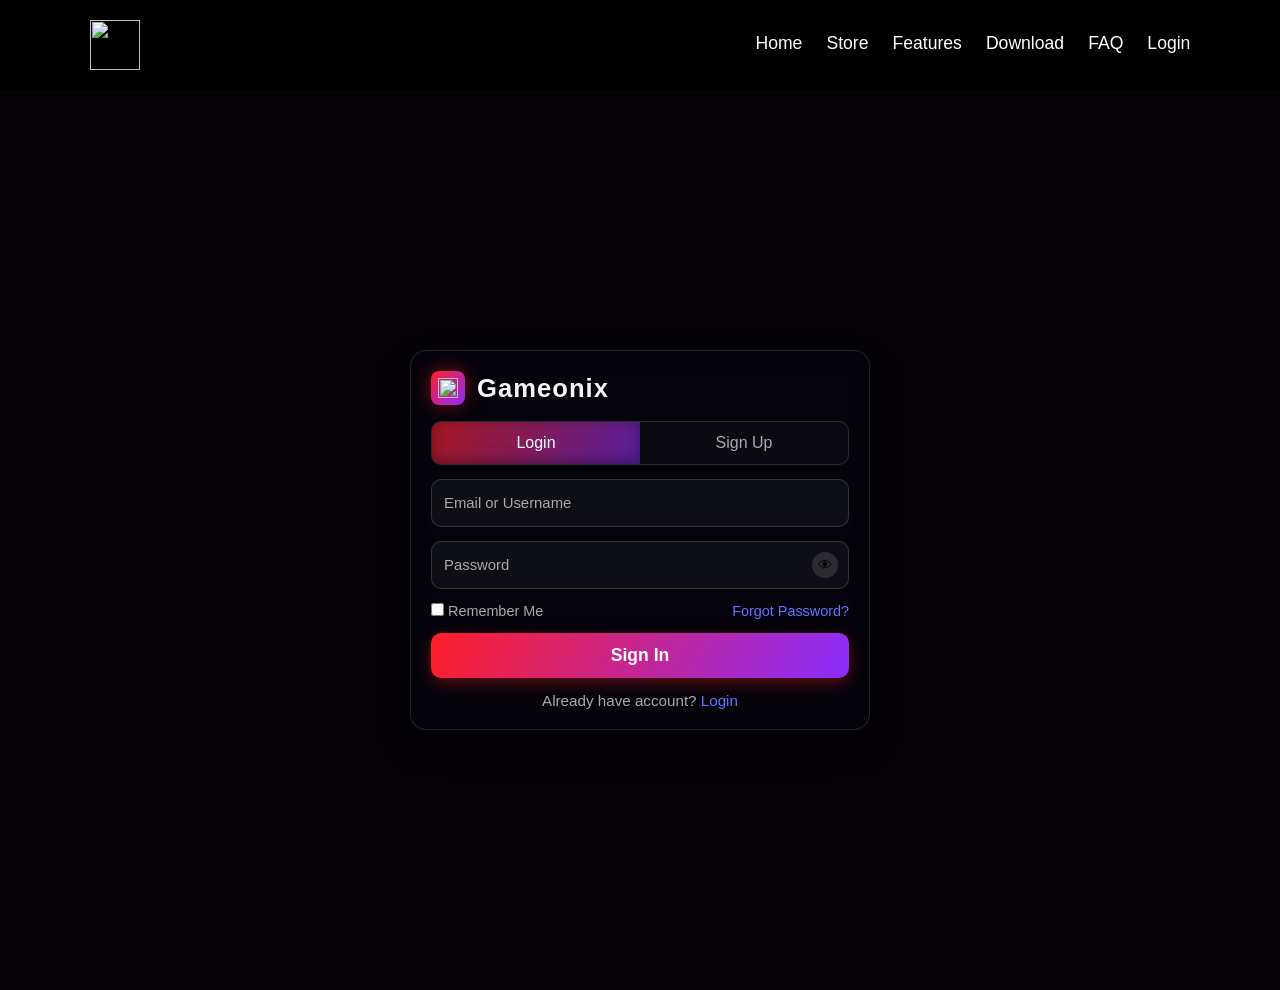
==== login.html @ 863b0ba2 "login page created" ====
<!DOCTYPE html>
<html lang="en">
<head>
    <meta charset="UTF-8">
    <meta name="viewport" content="width=device-width, initial-scale=1.0">
    <title>Gameonix - Login / Sign Up</title>
    <link rel="stylesheet" href="login.css">
</head>
<body>
    <div class="page-bg"></div>

    <nav>
            <div id="logo">
                <img src="https://gameonix.in/web/gameonix/images/gameonix_favicon.png" alt="">
            </div>
            <div id="links">
                <div class="link_option">
                    <a href="#hero" class="link_name">Home</a>
                    <div class="link_underline"></div>
                </div>
                <div class="link_option">
                    <a href="store.html" class="link_name">Store</a>
                    <div class="link_underline"></div>
                </div>
                <div class="link_option">
                    <a href="#why_choose_gameonix" class="link_name">Features</a>
                    <div class="link_underline"></div>
                </div>
                <div class="link_option">
                    <a href="#download_gameonix" class="link_name">Download</a>
                    <div class="link_underline"></div>
                </div>
                <div class="link_option">
                    <a href="#questions" class="link_name">FAQ</a>
                    <div class="link_underline"></div>
                </div>
                <div class="link_option">
                    <a href="login.html" class="link_name">Login</a>
                    <div class="link_underline"></div>
                </div>
                <div class="nav_menu_icon">
                    <i class="ri-menu-line"></i>
                </div>
            </div>
    </nav>

    <main class="auth-wrap">
        <div class="card">
            <header class="brand">
                <span class="logo">
                    <img src="https://gameonix.in/web/gameonix/images/gameonix_favicon.png" alt="">
                </span>
                <h1>Gameonix</h1>
            </header>

            <div class="tab-header">
                <button id="tab-login" class="tab active" type="button">Login</button>
                <button id="tab-signup" class="tab" type="button">Sign Up</button>
            </div>

            <div class="form-pane" id="pane-login">
                <form id="login-form" class="form" autocomplete="off">
                    <div class="field">
                        <input id="login-username" name="username" type="text" required minlength="3" placeholder=" ">
                        <label for="login-username">Email or Username</label>
                    </div>
                    <div class="field">
                        <input id="login-password" name="password" type="password" required minlength="6" placeholder=" ">
                        <label for="login-password">Password</label>
                        <button type="button" class="eye" data-target="login-password" title="Show/Hide password"></button>
                    </div>
                    <div class="form-row">
                        <label><input id="remember-me" name="remember" type="checkbox"> Remember Me</label>
                        <a class="link">Forgot Password?</a>
                    </div>
                    <button id="login-submit" class="btn submit">Sign In</button>
                </form>
            </div>

            <div class="form-pane hidden" id="pane-signup">
                <form id="signup-form" class="form" autocomplete="off">
                    <div class="field">
                        <input id="signup-name" name="name" type="text" required minlength="2" placeholder=" ">
                        <label for="signup-name">Full Name</label>
                    </div>
                    <div class="field">
                        <input id="signup-email" name="email" type="email" required placeholder=" ">
                        <label for="signup-email">Email</label>
                    </div>
                    <div class="field">
                        <input id="signup-username" name="username" type="text" required minlength="3" placeholder=" ">
                        <label for="signup-username">Username</label>
                    </div>
                    <div class="field">
                        <input id="signup-password" name="password" type="password" required minlength="6" placeholder=" ">
                        <label for="signup-password">Password</label>
                        <button type="button" class="eye" data-target="signup-password" title="Show/Hide password"></button>
                    </div>
                    <button id="signup-submit" class="btn submit">Create Account</button>
                </form>
            </div>

            <div class="alt-action">Already have account? <a id="switch-login" class="link">Login</a></div>
        </div>
    </main>

    <div id="toast" class="toast hidden" role="status" aria-live="polite">Loading...</div>

    <script src="login.js"></script>
</body>
</html>
---- login.css ----
* {
    margin: 0;
    padding: 0;
    box-sizing: border-box;
}

:root {
    --bg: #050208;
    --panel: rgba(5, 6, 14, 0.6);
    --panel-border: rgba(255, 255, 255, 0.12);
    --accent: #ff1e26;
    --accent2: #8a2dff;
    --text: #f5f5f5;
    --muted: #aaa;
    --shadow: 0 15px 35px rgba(0, 0, 0, 0.45);
}

html,
body {
    width: 100%;
    height: 100%;
    font-family: 'Segoe UI', Roboto, Arial, sans-serif;
    color: var(--text);
    background: var(--bg);
    overflow: auto;
}

.page-bg {
    position: fixed;
    inset: 0;
    background: radial-gradient(circle at 20% 30%, rgba(255, 0, 15, 0.35), transparent 50%),
        radial-gradient(circle at 80% 20%, rgba(138, 45, 255, 0.30), transparent 45%),
        linear-gradient(120deg, #0d0b14 0%, #040209 55%, #10000f 100%);
    z-index: -1;
    filter: blur(1px);
}

nav {
    height: 10vh;
    width: 100%;
    background-color: #000;
    display: flex;
    justify-content: space-between;
    align-items: center;
    padding: 0 7vw;
    position: sticky;
    top: 0;
    left: 0;
    z-index: 100;
}

nav #logo {
    height: 50px;
    width: 50px;
    background-color: #000;
    display: flex;
    justify-content: center;
    align-items: center;
}

#logo img {
    height: 100%;
    width: 100%;
    object-fit: cover;
}

nav #links {
    display: flex;
    justify-content: center;
    align-items: center;
    gap: 1.5rem;
}

.link_option {
    /* background-color: tomato; */
    display: flex;
    flex-direction: column;
    justify-content: center;
    align-items: center;
    cursor: pointer;
}

.link_option .link_underline {
    height: 3px;
    width: 0%;
    background-color: #ff0000;
    transition: all 0.3s ease-in-out;
}

.link_name {
    font-size: 1.1rem;
    color: #fff;
    font-weight: 500;
    text-decoration: none;
    transition: all 0.3s ease-in-out;
}

.link_option:hover .link_underline {
    width: 100%;
}

.link_option:hover .link_name {
    color: #ff0000;
}

.nav_menu_icon {
    width: 40px;
    height: 40px;
    /* background-color: red; */
    /* display: flex; */
    justify-content: center;
    align-items: center;
    display: none;
}

.nav_menu_icon i {
    color: #fff;
    font-size: 1.7rem;
    cursor: pointer;
}

#responsive_navbar {
    width: 250px;
    height: 100vh;
    background-color: #000;
    position: fixed;
    right: 0;
    z-index: 100;
    display: flex;
    flex-direction: column;
    padding: 1.8rem;
    gap: 1.5rem;
    transform: translateX(110%);
    transition: all ease 0.3s;
}

#responsive_navbar a {
    text-decoration: none;
    color: #fff;
    font-size: 1.1rem;
}

@media (max-width: 1070px) {
    nav {
        padding: 0 2vw;
    }
}

@media (max-width: 767px) {
    .link_option {
        display: none;
    }

    .nav_menu_icon {
        display: flex;
    }
}

.auth-wrap {
    min-height: 100vh;
    display: flex;
    justify-content: center;
    align-items: center;
    padding: 20px;
}

.card {
    width: min(100%, 460px);
    background: var(--panel);
    border: 1px solid var(--panel-border);
    border-radius: 16px;
    backdrop-filter: blur(14px);
    box-shadow: var(--shadow);
    padding: 20px;
}

.brand {
    display: flex;
    align-items: center;
    gap: 12px;
    margin-bottom: 16px;
}

.brand .logo {
    width: 34px;
    height: 34px;
    border-radius: 8px;
    background: linear-gradient(135deg, var(--accent), var(--accent2));
    display: grid;
    place-items: center;
    font-weight: bold;
    color: #fff;
    box-shadow: 0 0 20px rgba(255, 30, 38, 0.45);
}

.brand .logo img {
    width: 20px;
    height: 20px;
}


.brand h1 {
    font-size: 1.6rem;
    letter-spacing: 0.04em;
}

.tab-header {
    display: grid;
    grid-template-columns: 1fr 1fr;
    margin-bottom: 14px;
    background: rgba(255, 255, 255, 0.03);
    border: 1px solid rgba(255, 255, 255, 0.13);
    border-radius: 10px;
    overflow: hidden;
}

.tab {
    background: transparent;
    border: none;
    color: var(--muted);
    padding: 12px 15px;
    font-size: 1rem;
    cursor: pointer;
    transition: 0.2s all ease;
}

.tab.active {
    background: linear-gradient(120deg, rgba(255, 30, 38, 0.65), rgba(138, 45, 255, 0.6));
    color: #fff;
    box-shadow: inset 0 -3px 15px rgba(0, 0, 0, 0.35);
}

.form-pane {
    animation: fadeIn 0.25s ease;
}

.hidden {
    display: none !important;
}

.form {
    display: grid;
    gap: 14px;
}

.field {
    position: relative;
    border-radius: 10px;
    border: 1px solid rgba(255, 255, 255, 0.15);
    background: rgba(20, 20, 28, 0.7);
    overflow: hidden;
    transition: border-color 0.2s ease;
}

.field input {
    width: 100%;
    border: 0;
    outline: none;
    background: transparent;
    color: #fff;
    font-size: 1rem;
    padding: 14px 44px 14px 14px;
}

.field label {
    position: absolute;
    left: 12px;
    top: 50%;
    transform: translateY(-50%);
    color: var(--muted);
    font-size: 0.93rem;
    pointer-events: none;
    transition: 0.2s all ease;
}

.field input:focus + label,
.field input:not(:placeholder-shown) + label {
    top: 8px;
    left: 10px;
    font-size: 0.75rem;
    color: #aaa;
    background: rgba(5, 6, 14, 0.85);
    padding: 1px 6px;
    border-radius: 4px;
}

.field .eye {
    position: absolute;
    right: 10px;
    top: 50%;
    transform: translateY(-50%);
    width: 26px;
    height: 26px;
    border: 0;
    border-radius: 50%;
    background: rgba(255, 255, 255, .12);
    cursor: pointer;
}

.field .eye::after {
    content: '👁';
    font-size: 0.9rem;
}

.form-row {
    display: flex;
    justify-content: space-between;
    align-items: center;
    color: var(--muted);
    font-size: 0.9rem;
}

.form-row .link,
.alt-action .link {
    color: #6672ff;
    text-decoration: none;
    cursor: pointer;
}

.btn.submit {
    width: 100%;
    border: none;
    border-radius: 10px;
    background: linear-gradient(120deg, var(--accent), var(--accent2));
    color: #fff;
    font-size: 1.1rem;
    font-weight: 700;
    padding: 12px;
    box-shadow: 0 5px 16px rgba(255, 30, 38, .35);
    cursor: pointer;
    transition: 0.2s transform ease;
}

.btn.submit:active {
    transform: scale(0.99);
}

.alt-action {
    margin-top: 14px;
    text-align: center;
    color: var(--muted);
    font-size: 0.95rem;
}

.toast {
    position: fixed;
    left: 50%;
    bottom: 20px;
    transform: translateX(-50%);
    background: rgba(10, 10, 15, 0.95);
    color: white;
    border-radius: 10px;
    border: 1px solid rgba(255, 255, 255, 0.22);
    padding: 12px 16px;
    box-shadow: 0 10px 25px rgba(0, 0, 0, .35);
    z-index: 50;
}

@keyframes fadeIn {
    from {
        opacity: 0;
        transform: translateY(8px);
    }
    to {
        opacity: 1;
        transform: translateY(0);
    }
}

@media (max-width: 900px) {
    .card {
        width: min(100%, 440px);
        padding: 18px;
    }
}

@media (max-width: 700px) {
    .card {
        width: min(100%, 100%);
        border-radius: 0;
        min-height: 100vh;
    }

    .auth-wrap {
        padding: 0;
        align-items: flex-start;
    }

    .brand h1 {
        font-size: 1.4rem;
    }

    .tab {
        font-size: 0.9rem;
        padding: 10px;
    }

    .field input {
        padding: 12px 42px 12px 12px;
        font-size: 0.95rem;
    }

    .btn.submit {
        font-size: 1rem;
    }
}
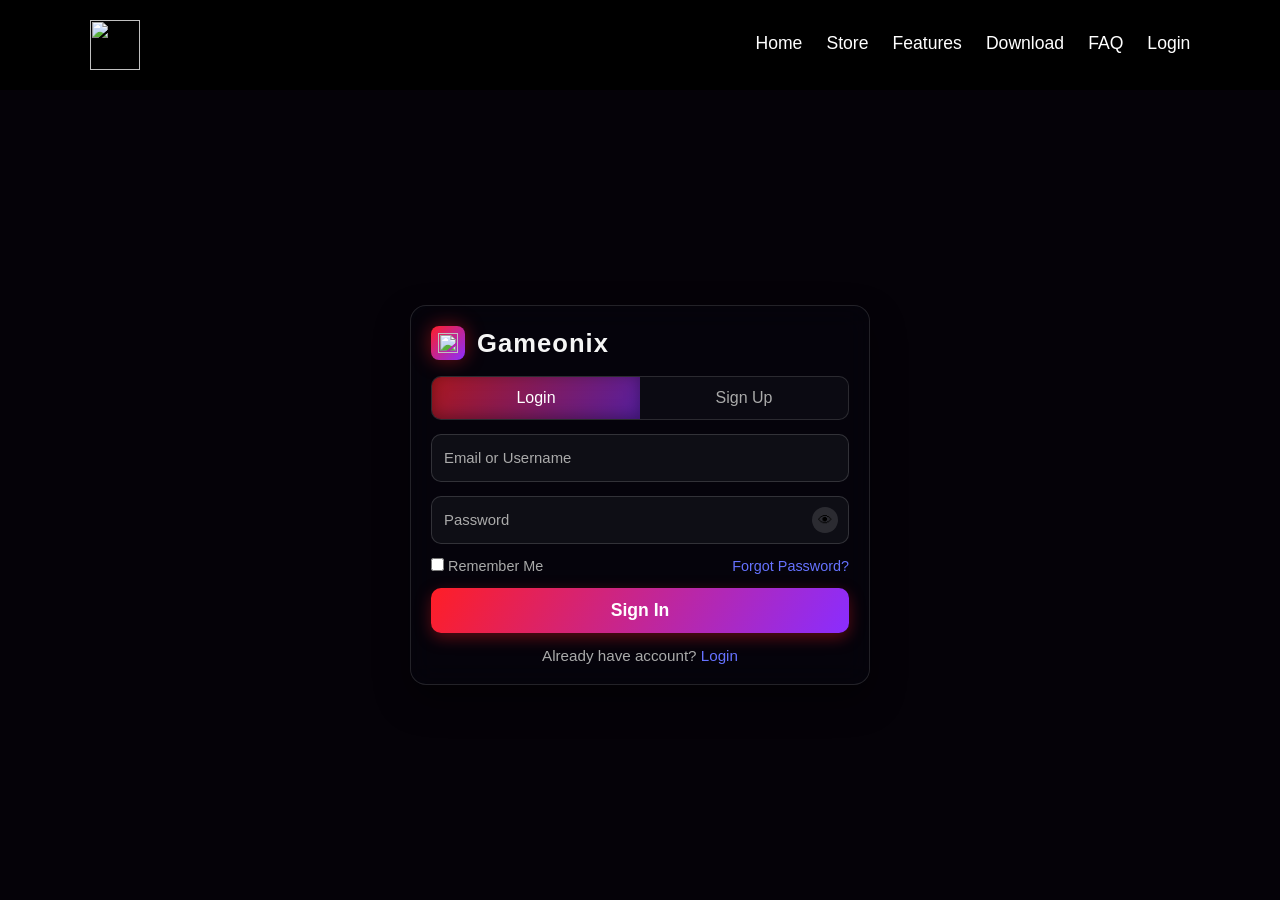
==== commit 9c413181: "navbar links fix" ====
--- a/login.html
+++ b/login.html
@@ -3,6 +3,9 @@
 <head>
     <meta charset="UTF-8">
     <meta name="viewport" content="width=device-width, initial-scale=1.0">
+    <link rel="stylesheet" href="https://cdnjs.cloudflare.com/ajax/libs/remixicon/4.6.0/remixicon.css"
+        integrity="sha512-kJlvECunwXftkPwyvHbclArO8wszgBGisiLeuDFwNM8ws+wKIw0sv1os3ClWZOcrEB2eRXULYUsm8OVRGJKwGA=="
+        crossorigin="anonymous" referrerpolicy="no-referrer" />
     <title>Gameonix - Login / Sign Up</title>
     <link rel="stylesheet" href="login.css">
 </head>
@@ -15,7 +18,7 @@
             </div>
             <div id="links">
                 <div class="link_option">
-                    <a href="#hero" class="link_name">Home</a>
+                    <a href="index.html#hero" class="link_name">Home</a>
                     <div class="link_underline"></div>
                 </div>
                 <div class="link_option">
@@ -23,15 +26,15 @@
                     <div class="link_underline"></div>
                 </div>
                 <div class="link_option">
-                    <a href="#why_choose_gameonix" class="link_name">Features</a>
+                    <a href="index.html#why_choose_gameonix" class="link_name">Features</a>
                     <div class="link_underline"></div>
                 </div>
                 <div class="link_option">
-                    <a href="#download_gameonix" class="link_name">Download</a>
+                    <a href="index.html#download_gameonix" class="link_name">Download</a>
                     <div class="link_underline"></div>
                 </div>
                 <div class="link_option">
-                    <a href="#questions" class="link_name">FAQ</a>
+                    <a href="index.html#questions" class="link_name">FAQ</a>
                     <div class="link_underline"></div>
                 </div>
                 <div class="link_option">
@@ -43,6 +46,15 @@
                 </div>
             </div>
     </nav>
+
+    <div id="responsive_navbar">
+        <a href="index.html#hero">Home</a>
+        <a href="store.html">Store</a>
+        <a href="index.html#why_choose_gameonix">Feature</a>
+        <a href="index.html#download_gameonix">Download</a>
+        <a href="index.html#questions">FAQ</a>
+        <a href="login.html">Login</a>
+    </div>
 
     <main class="auth-wrap">
         <div class="card">
--- a/login.css
+++ b/login.css
@@ -157,7 +157,7 @@
 }
 
 .auth-wrap {
-    min-height: 100vh;
+    min-height: 90vh;
     display: flex;
     justify-content: center;
     align-items: center;
